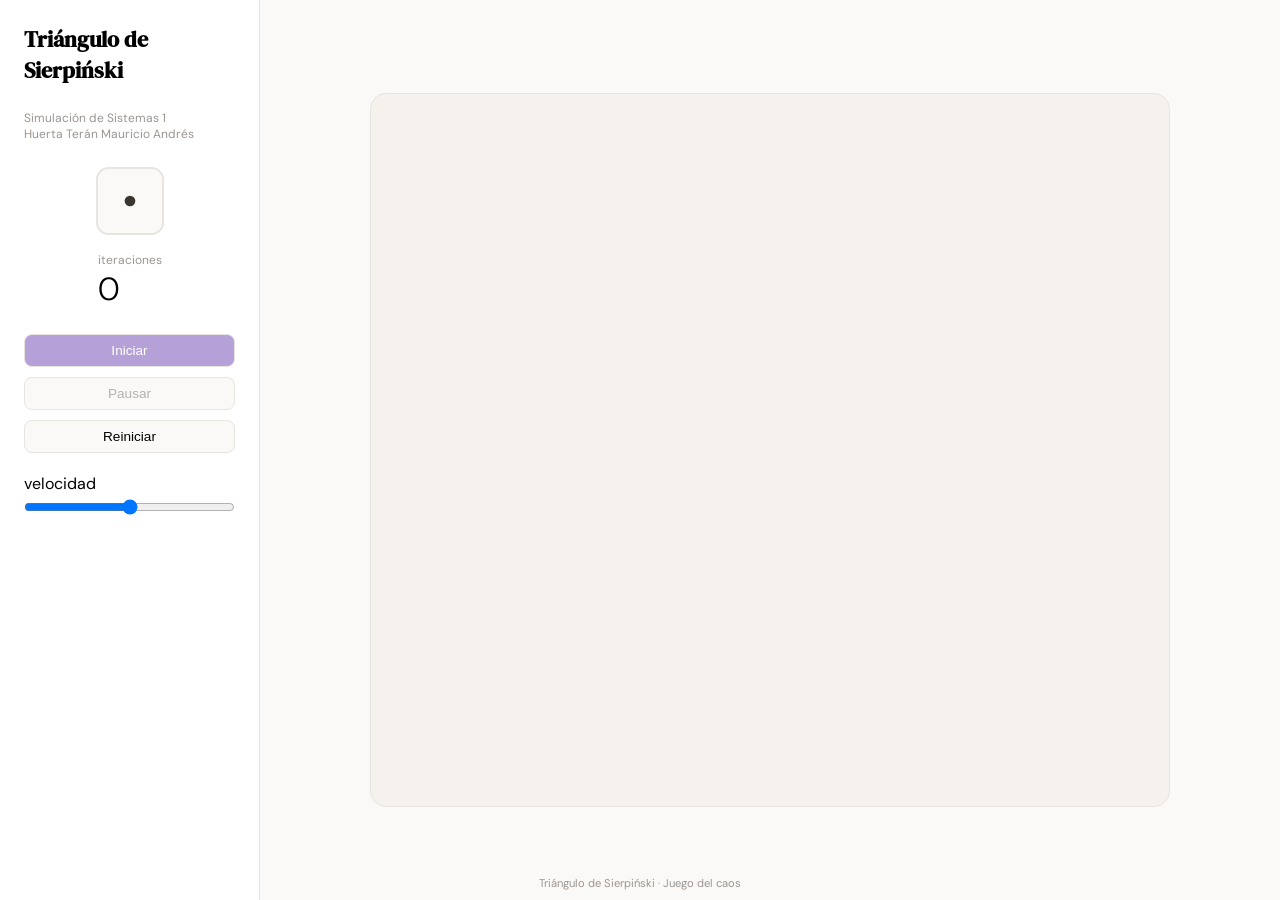
==== index.html @ 99af9e20 "Add files via upload" ====
<!DOCTYPE html>
<html lang="es">
<head>
<meta charset="UTF-8">
<title>Sierpiński Visual</title>
<meta name="viewport" content="width=device-width, initial-scale=1.0">

<link href="https://fonts.googleapis.com/css2?family=DM+Sans:wght@300;400;500&family=DM+Serif+Display&display=swap" rel="stylesheet">
<link rel="stylesheet" href="style.css">
</head>

<body>

<div class="layout">

<aside class="sidebar">
  <h1>Triángulo de Sierpiński</h1>
  <p class="subtitle">Simulación de Sistemas 1 <br> Huerta Terán Mauricio Andrés</p>

  <div class="stats">
    <svg id="dice-svg" viewBox="0 0 72 72">
      <rect class="die-face" x="2" y="2" width="68" height="68" rx="12"/>
      <g id="dots"></g>
    </svg>

    <div>
      <div class="subtitle">iteraciones</div>
      <div class="stat-value" id="iter-count">0</div>
    </div>
  </div>

  <div class="controls">
    <button class="btn btn-primary" id="btn-start">Iniciar</button>
    <button class="btn" id="btn-pause" disabled>Pausar</button>
    <button class="btn" id="btn-reset">Reiniciar</button>

    <div class="speed-wrap">
      <label>velocidad</label>
      <input type="range" id="speed" min="1" max="5" value="3">
    </div>
  </div>

</aside>

<main class="main">
  <canvas id="c" width="560" height="500"></canvas>
</main>

</div>

<footer>Triángulo de Sierpiński · Juego del caos</footer>

<script src="scriptTriangulo.js"></script>
</body>
</html>
---- style.css ----
:root {
  --bg:#faf9f7;
  --surface:#ffffff;
  --border:#e8e4df;
  --text:#3a3530;
  --muted:#9c9590;
  --accent:#b5a0d8;
}

*{box-sizing:border-box;margin:0;padding:0;}

body{
  background:var(--bg);
  font-family:'DM Sans',sans-serif;
  height:100vh;
}

/* LAYOUT */
.layout{
  display:flex;
  height:100vh;
}

/* SIDEBAR */
.sidebar{
  width:260px;
  background:var(--surface);
  border-right:1px solid var(--border);
  padding:1.5rem;
  display:flex;
  flex-direction:column;
  gap:1.5rem;
}

.sidebar h1{
  font-family:'DM Serif Display',serif;
  font-size:1.4rem;
}

.subtitle{
  font-size:.75rem;
  color:var(--muted);
}

/* STATS */
.stats{
  display:flex;
  flex-direction:column;
  align-items:center;
  gap:1rem;
}

.stat-value{
  font-size:2rem;
  font-weight:300;
}

/* DADO :D */
#dice-svg{
  width:70px;
  height:70px;
  cursor:pointer;
}

.die-face{
  fill:var(--bg);
  stroke:var(--border);
  stroke-width:2;
}

.dot{fill:var(--text);}

/* CONTROLS */
.controls{
  display:flex;
  flex-direction:column;
  gap:10px;
}

.btn{
  font-size:.85rem;
  padding:.5rem;
  border-radius:8px;
  border:1px solid var(--border);
  background:var(--bg);
  cursor:pointer;
}

.btn-primary{
  background:var(--accent);
  color:#fff;
}

.speed-wrap{
  display:flex;
  flex-direction:column;
  gap:5px;
  margin-top:10px;
}

input[type="range"]{
  width:100%;
}

/* CANVAS */
.main{
  flex:1;
  display:flex;
  justify-content:center;
  align-items:center;
}

canvas{
  width:90%;
  max-width:800px;
  border-radius:16px;
  border:1px solid var(--border);
  background:#f5f2ee;
}

/* FOOTER */
footer{
  position:absolute;
  bottom:10px;
  left:50%;
  transform:translateX(-50%);
  font-size:.7rem;
  color:var(--muted);
}
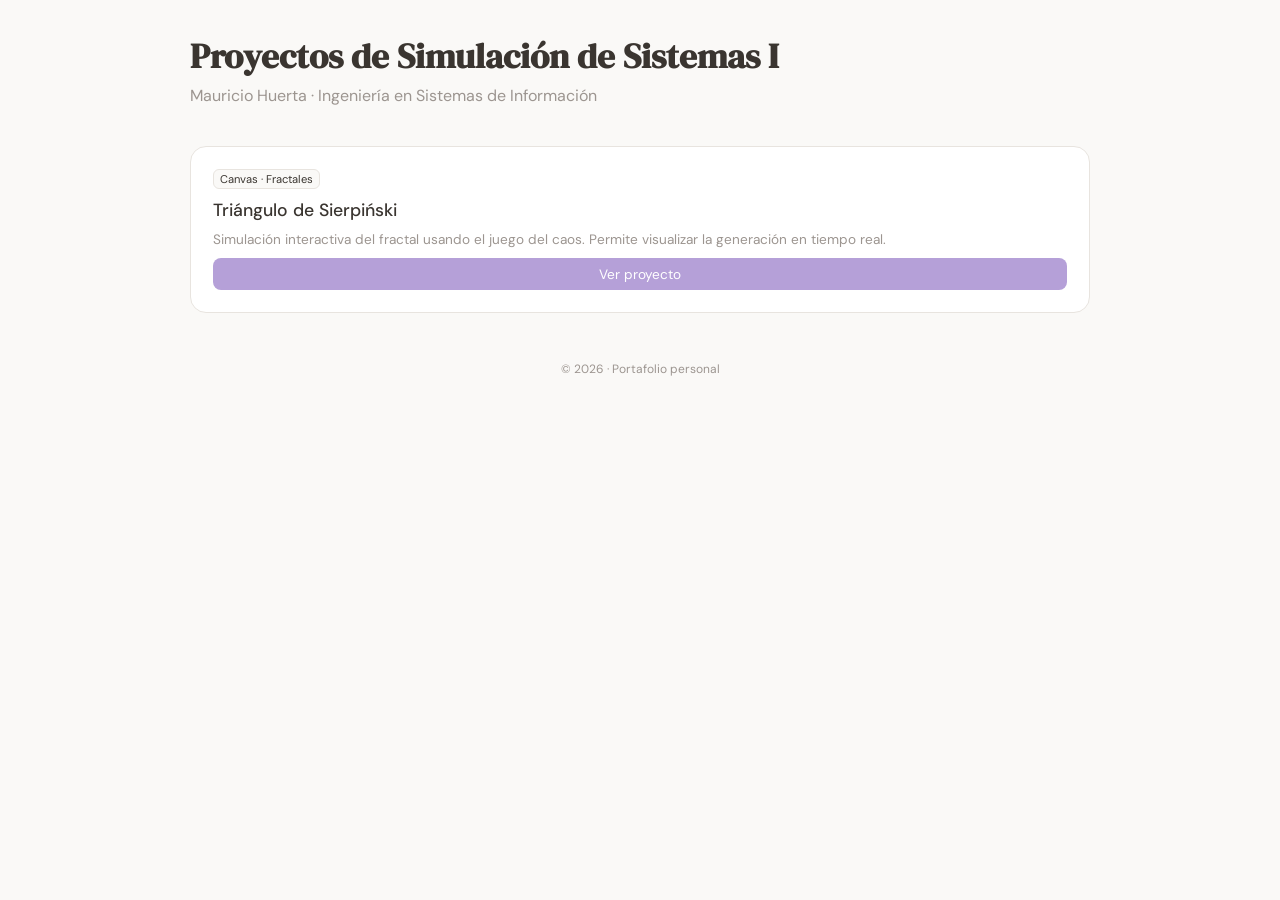
==== commit db2f838b: "Add files via upload" ====
--- a/index.html
+++ b/index.html
@@ -2,54 +2,149 @@
 <html lang="es">
 <head>
 <meta charset="UTF-8">
-<title>Sierpiński Visual</title>
 <meta name="viewport" content="width=device-width, initial-scale=1.0">
+<title>Portafolio | Mauricio Huerta</title>
 
 <link href="https://fonts.googleapis.com/css2?family=DM+Sans:wght@300;400;500&family=DM+Serif+Display&display=swap" rel="stylesheet">
-<link rel="stylesheet" href="style.css">
+
+<style>
+:root {
+  --bg:#faf9f7;
+  --card:#ffffff;
+  --border:#e8e4df;
+  --text:#3a3530;
+  --muted:#9c9590;
+  --accent:#b5a0d8;
+}
+
+*{box-sizing:border-box;margin:0;padding:0;}
+
+body{
+  background:var(--bg);
+  font-family:'DM Sans',sans-serif;
+  color:var(--text);
+  padding:2rem;
+}
+
+/* HEADER */
+header{
+  max-width:900px;
+  margin:auto;
+  margin-bottom:2.5rem;
+}
+
+h1{
+  font-family:'DM Serif Display',serif;
+  font-size:2.2rem;
+}
+
+.subtitle{
+  color:var(--muted);
+  margin-top:5px;
+}
+
+/* GRID */
+.grid{
+  max-width:900px;
+  margin:auto;
+  display:grid;
+  grid-template-columns:repeat(auto-fit,minmax(260px,1fr));
+  gap:1.5rem;
+}
+
+/* CARD */
+.card{
+  background:var(--card);
+  border:1px solid var(--border);
+  border-radius:16px;
+  padding:1.4rem;
+  display:flex;
+  flex-direction:column;
+  gap:10px;
+  transition:.15s;
+}
+
+.card:hover{
+  transform:translateY(-4px);
+  border-color:var(--accent);
+}
+
+/* CARD CONTENT */
+.card-title{
+  font-weight:500;
+  font-size:1.1rem;
+}
+
+.card-desc{
+  font-size:.85rem;
+  color:var(--muted);
+}
+
+.tag{
+  font-size:.7rem;
+  background:var(--bg);
+  border:1px solid var(--border);
+  border-radius:6px;
+  padding:2px 6px;
+  width:max-content;
+}
+
+.btn{
+  margin-top:auto;
+  text-align:center;
+  padding:0.45rem;
+  border-radius:8px;
+  text-decoration:none;
+  font-size:.85rem;
+  background:var(--accent);
+  color:white;
+}
+
+/* FOOTER */
+footer{
+  margin-top:3rem;
+  text-align:center;
+  font-size:.75rem;
+  color:var(--muted);
+}
+</style>
 </head>
 
 <body>
 
-<div class="layout">
+<header>
+  <h1>Proyectos de Simulación de Sistemas I</h1>
+  <p class="subtitle">Mauricio Huerta · Ingeniería en Sistemas de Información</p>
+</header>
 
-<aside class="sidebar">
-  <h1>Triángulo de Sierpiński</h1>
-  <p class="subtitle">Simulación de Sistemas 1 <br> Huerta Terán Mauricio Andrés</p>
+<section class="grid">
 
-  <div class="stats">
-    <svg id="dice-svg" viewBox="0 0 72 72">
-      <rect class="die-face" x="2" y="2" width="68" height="68" rx="12"/>
-      <g id="dots"></g>
-    </svg>
-
-    <div>
-      <div class="subtitle">iteraciones</div>
-      <div class="stat-value" id="iter-count">0</div>
+  <!-- PROYECTO 1 -->
+  <div class="card">
+    <span class="tag">Canvas · Fractales</span>
+    <div class="card-title">Triángulo de Sierpiński</div>
+    <div class="card-desc">
+      Simulación interactiva del fractal usando el juego del caos.
+      Permite visualizar la generación en tiempo real.
     </div>
+    <a href="sierpinski.html" class="btn">Ver proyecto</a>
   </div>
 
-  <div class="controls">
-    <button class="btn btn-primary" id="btn-start">Iniciar</button>
-    <button class="btn" id="btn-pause" disabled>Pausar</button>
-    <button class="btn" id="btn-reset">Reiniciar</button>
+  <!-- TEMPLATE PARA FUTUROS -->
+  <!--
+  <div class="card">
+    <span class="tag">Categoría</span>
+    <div class="card-title">Nombre del proyecto</div>
+    <div class="card-desc">Descripción breve</div>
+    <a href="#" class="btn">Ver proyecto</a>
+  </div>
+  -->
 
-    <div class="speed-wrap">
-      <label>velocidad</label>
-      <input type="range" id="speed" min="1" max="5" value="3">
-    </div>
-  </div>
+</section>
 
-</aside>
+<footer>
+  © 2026 · Portafolio personal
+</footer>
 
-<main class="main">
-  <canvas id="c" width="560" height="500"></canvas>
-</main>
-
-</div>
-
-<footer>Triángulo de Sierpiński · Juego del caos</footer>
-
-<script src="scriptTriangulo.js"></script>
 </body>
 </html>
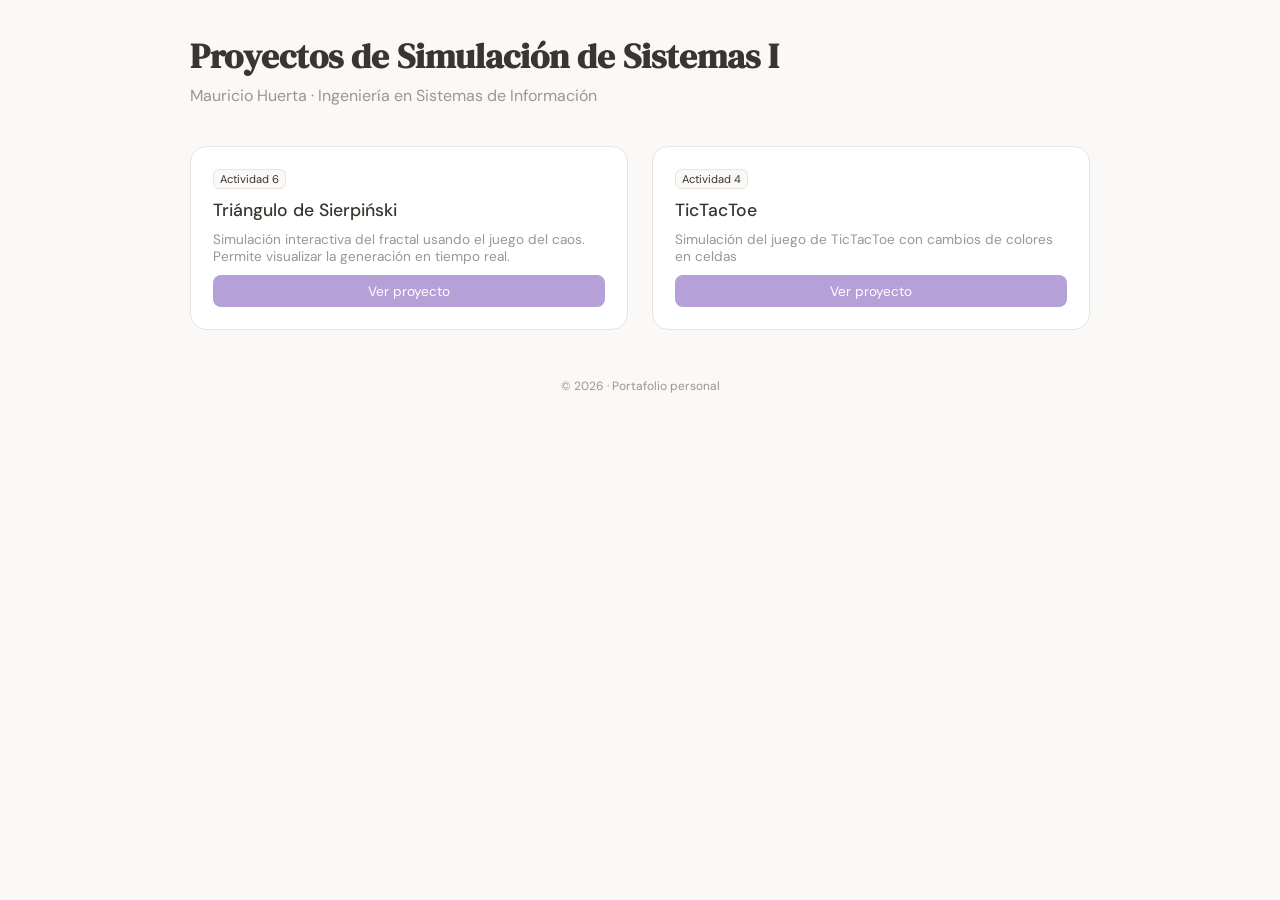
==== commit e71d2cab: "added tictactoe card for index" ====
--- a/index.html
+++ b/index.html
@@ -1,137 +1,48 @@
 <!DOCTYPE html>
 <html lang="es">
+
 <head>
-<meta charset="UTF-8">
-<meta name="viewport" content="width=device-width, initial-scale=1.0">
-<title>Portafolio | Mauricio Huerta</title>
+  <meta charset="UTF-8">
+  <meta name="viewport" content="width=device-width, initial-scale=1.0">
+  <title>Portafolio | Mauricio Huerta</title>
 
-<link href="https://fonts.googleapis.com/css2?family=DM+Sans:wght@300;400;500&family=DM+Serif+Display&display=swap" rel="stylesheet">
+  <link href="https://fonts.googleapis.com/css2?family=DM+Sans:wght@300;400;500&family=DM+Serif+Display&display=swap"
+    rel="stylesheet">
+  <link rel="stylesheet" href="css/styleIndex.css">
 
-<style>
-:root {
-  --bg:#faf9f7;
-  --card:#ffffff;
-  --border:#e8e4df;
-  --text:#3a3530;
-  --muted:#9c9590;
-  --accent:#b5a0d8;
-}
-
-*{box-sizing:border-box;margin:0;padding:0;}
-
-body{
-  background:var(--bg);
-  font-family:'DM Sans',sans-serif;
-  color:var(--text);
-  padding:2rem;
-}
-
-/* HEADER */
-header{
-  max-width:900px;
-  margin:auto;
-  margin-bottom:2.5rem;
-}
-
-h1{
-  font-family:'DM Serif Display',serif;
-  font-size:2.2rem;
-}
-
-.subtitle{
-  color:var(--muted);
-  margin-top:5px;
-}
-
-/* GRID */
-.grid{
-  max-width:900px;
-  margin:auto;
-  display:grid;
-  grid-template-columns:repeat(auto-fit,minmax(260px,1fr));
-  gap:1.5rem;
-}
-
-/* CARD */
-.card{
-  background:var(--card);
-  border:1px solid var(--border);
-  border-radius:16px;
-  padding:1.4rem;
-  display:flex;
-  flex-direction:column;
-  gap:10px;
-  transition:.15s;
-}
-
-.card:hover{
-  transform:translateY(-4px);
-  border-color:var(--accent);
-}
-
-/* CARD CONTENT */
-.card-title{
-  font-weight:500;
-  font-size:1.1rem;
-}
-
-.card-desc{
-  font-size:.85rem;
-  color:var(--muted);
-}
-
-.tag{
-  font-size:.7rem;
-  background:var(--bg);
-  border:1px solid var(--border);
-  border-radius:6px;
-  padding:2px 6px;
-  width:max-content;
-}
-
-.btn{
-  margin-top:auto;
-  text-align:center;
-  padding:0.45rem;
-  border-radius:8px;
-  text-decoration:none;
-  font-size:.85rem;
-  background:var(--accent);
-  color:white;
-}
-
-/* FOOTER */
-footer{
-  margin-top:3rem;
-  text-align:center;
-  font-size:.75rem;
-  color:var(--muted);
-}
-</style>
 </head>
 
 <body>
 
-<header>
-  <h1>Proyectos de Simulación de Sistemas I</h1>
-  <p class="subtitle">Mauricio Huerta · Ingeniería en Sistemas de Información</p>
-</header>
+  <header>
+    <h1>Proyectos de Simulación de Sistemas I</h1>
+    <p class="subtitle">Mauricio Huerta · Ingeniería en Sistemas de Información</p>
+  </header>
 
-<section class="grid">
+  <section class="grid">
 
-  <!-- PROYECTO 1 -->
-  <div class="card">
-    <span class="tag">Canvas · Fractales</span>
-    <div class="card-title">Triángulo de Sierpiński</div>
-    <div class="card-desc">
-      Simulación interactiva del fractal usando el juego del caos.
-      Permite visualizar la generación en tiempo real.
+    <!-- PROYECTO 1 -->
+    <div class="card">
+      <span class="tag">Actividad 6</span>
+      <div class="card-title">Triángulo de Sierpiński</div>
+      <div class="card-desc">
+        Simulación interactiva del fractal usando el juego del caos.
+        Permite visualizar la generación en tiempo real.
+      </div>
+      <a href="sierpinski.html" class="btn">Ver proyecto</a>
     </div>
-    <a href="sierpinski.html" class="btn">Ver proyecto</a>
-  </div>
 
-  <!-- TEMPLATE PARA FUTUROS -->
-  <!--
+    <div class="card">
+      <span class="tag">Actividad 4</span>
+      <div class="card-title">TicTacToe</div>
+      <div class="card-desc">
+        Simulación del juego de TicTacToe con cambios de colores en celdas
+      </div>
+      <a href="tictactoe.html" class="btn">Ver proyecto</a>
+    </div>
+
+    <!-- TEMPLATE PARA FUTUROS -->
+    <!--
   <div class="card">
     <span class="tag">Categoría</span>
     <div class="card-title">Nombre del proyecto</div>
@@ -140,11 +51,12 @@
   </div>
   -->
 
-</section>
+  </section>
 
-<footer>
-  © 2026 · Portafolio personal
-</footer>
+  <footer>
+    © 2026 · Portafolio personal
+  </footer>
 
 </body>
+
 </html>
--- a/css/styleIndex.css
+++ b/css/styleIndex.css
@@ -0,0 +1,99 @@
+:root {
+  --bg:#faf9f7;
+  --card:#ffffff;
+  --border:#e8e4df;
+  --text:#3a3530;
+  --muted:#9c9590;
+  --accent:#b5a0d8;
+}
+
+*{box-sizing:border-box;margin:0;padding:0;}
+
+body{
+  background:var(--bg);
+  font-family:'DM Sans',sans-serif;
+  color:var(--text);
+  padding:2rem;
+}
+
+/* HEADER */
+header{
+  max-width:900px;
+  margin:auto;
+  margin-bottom:2.5rem;
+}
+
+h1{
+  font-family:'DM Serif Display',serif;
+  font-size:2.2rem;
+}
+
+.subtitle{
+  color:var(--muted);
+  margin-top:5px;
+}
+
+/* GRID */
+.grid{
+  max-width:900px;
+  margin:auto;
+  display:grid;
+  grid-template-columns:repeat(auto-fit,minmax(260px,1fr));
+  gap:1.5rem;
+}
+
+/* CARD */
+.card{
+  background:var(--card);
+  border:1px solid var(--border);
+  border-radius:16px;
+  padding:1.4rem;
+  display:flex;
+  flex-direction:column;
+  gap:10px;
+  transition:.15s;
+}
+
+.card:hover{
+  transform:translateY(-4px);
+  border-color:var(--accent);
+}
+
+/* CARD CONTENT */
+.card-title{
+  font-weight:500;
+  font-size:1.1rem;
+}
+
+.card-desc{
+  font-size:.85rem;
+  color:var(--muted);
+}
+
+.tag{
+  font-size:.7rem;
+  background:var(--bg);
+  border:1px solid var(--border);
+  border-radius:6px;
+  padding:2px 6px;
+  width:max-content;
+}
+
+.btn{
+  margin-top:auto;
+  text-align:center;
+  padding:0.45rem;
+  border-radius:8px;
+  text-decoration:none;
+  font-size:.85rem;
+  background:var(--accent);
+  color:white;
+}
+
+/* FOOTER */
+footer{
+  margin-top:3rem;
+  text-align:center;
+  font-size:.75rem;
+  color:var(--muted);
+}
